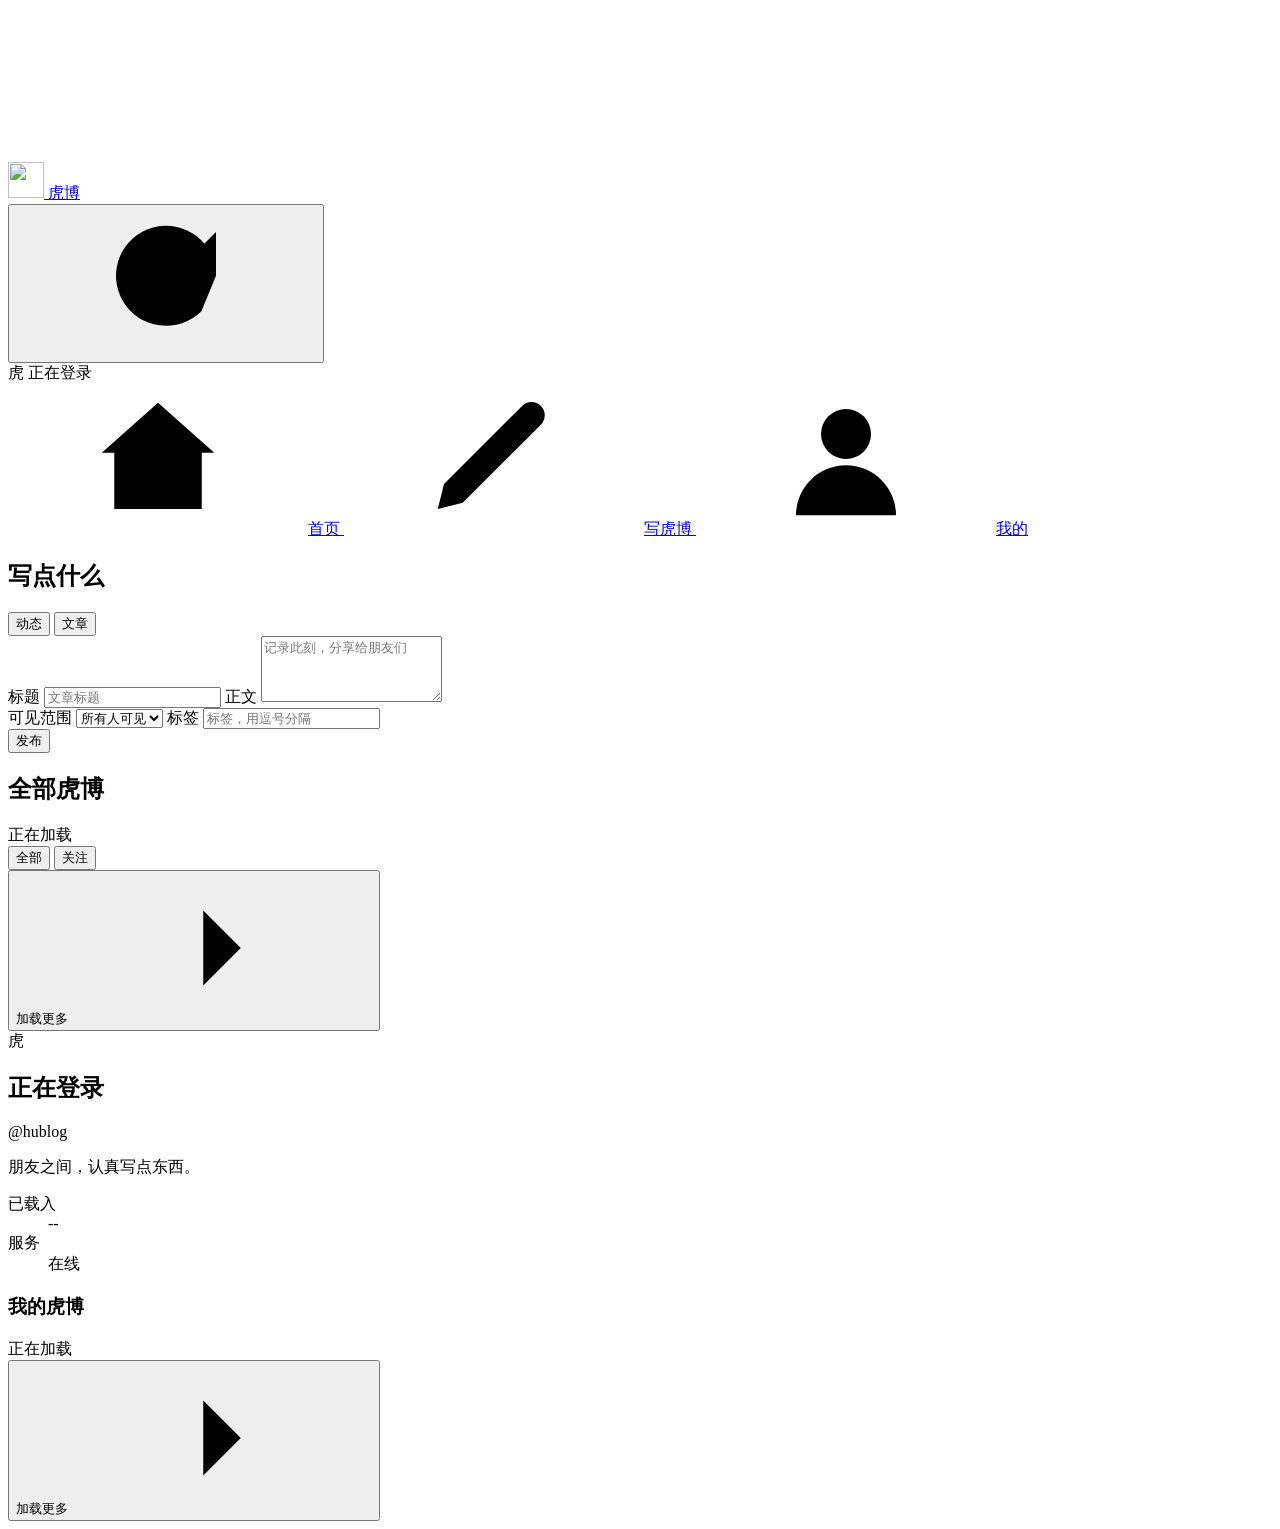
==== hublog/app/static/index.html @ 8e7001aa "Hublog第一版" ====
<!doctype html>
<html lang="zh-CN">
<head>
  <meta charset="utf-8">
  <meta name="viewport" content="width=device-width, initial-scale=1">
  <meta name="theme-color" content="#c43d3d">
  <title>虎博</title>
  <link rel="icon" href="/assets/hublog-mark-v10-cat-mouth-no-whiskers.svg?v=20260817-14" type="image/svg+xml">
  <link rel="stylesheet" href="/assets/styles.css?v=20260818-3">
  <script src="/assets/app.js?v=20260818-3" defer></script>
</head>
<body>
  <svg class="icon-sprite" aria-hidden="true">
    <symbol id="icon-home" viewBox="0 0 24 24"><path d="m3 11 9-8 9 8"/><path d="M5 10v10h14V10"/><path d="M9 20v-6h6v6"/></symbol>
    <symbol id="icon-pen" viewBox="0 0 24 24"><path d="M12 20h9"/><path d="M16.5 3.5a2.12 2.12 0 0 1 3 3L7 19l-4 1 1-4Z"/></symbol>
    <symbol id="icon-user" viewBox="0 0 24 24"><circle cx="12" cy="8" r="4"/><path d="M4 21a8 8 0 0 1 16 0"/></symbol>
    <symbol id="icon-refresh" viewBox="0 0 24 24"><path d="M20 11a8 8 0 1 0-2.34 5.66"/><path d="M20 4v7h-7"/></symbol>
    <symbol id="icon-trash" viewBox="0 0 24 24"><path d="M3 6h18"/><path d="M8 6V4h8v2"/><path d="m19 6-1 14H6L5 6"/><path d="M10 11v5M14 11v5"/></symbol>
    <symbol id="icon-chevron" viewBox="0 0 24 24"><path d="m9 18 6-6-6-6"/></symbol>
    <symbol id="icon-comment" viewBox="0 0 24 24"><path d="M21 15a4 4 0 0 1-4 4H8l-5 3V7a4 4 0 0 1 4-4h10a4 4 0 0 1 4 4Z"/></symbol>
    <symbol id="icon-send" viewBox="0 0 24 24"><path d="m22 2-7 20-4-9-9-4Z"/><path d="M22 2 11 13"/></symbol>
    <symbol id="icon-reply" viewBox="0 0 24 24"><path d="m9 17-5-5 5-5"/><path d="M4 12h10a6 6 0 0 1 6 6v2"/></symbol>
    <symbol id="icon-x" viewBox="0 0 24 24"><path d="M6 6l12 12M18 6 6 18"/></symbol>
  </svg>

  <header class="topbar">
    <div class="topbar-inner">
      <a class="brand" href="/" aria-label="虎博首页">
        <img src="/assets/hublog-mark-v10-cat-mouth-no-whiskers.svg?v=20260817-14" alt="" width="36" height="36">
        <span>虎博</span>
      </a>
      <div class="topbar-actions">
        <button class="icon-button" id="refresh-button" type="button" title="刷新动态" aria-label="刷新动态">
          <svg><use href="#icon-refresh"/></svg>
        </button>
        <div class="mini-profile" id="mini-profile" aria-live="polite">
          <span class="avatar avatar-small" id="header-avatar">虎</span>
          <span class="mini-profile-name" id="header-name">正在登录</span>
        </div>
      </div>
    </div>
  </header>

  <div class="app-shell">
    <nav class="side-nav" aria-label="主导航">
      <a class="nav-item is-active" href="#feed">
        <svg><use href="#icon-home"/></svg><span>首页</span>
      </a>
      <a class="nav-item" href="#composer">
        <svg><use href="#icon-pen"/></svg><span>写虎博</span>
      </a>
      <a class="nav-item" href="#profile">
        <svg><use href="#icon-user"/></svg><span>我的</span>
      </a>
    </nav>

    <main class="main-column" id="feed">
      <section class="composer" id="composer" aria-labelledby="composer-title">
        <div class="section-heading">
          <h1 id="composer-title">写点什么</h1>
          <div class="segmented" role="group" aria-label="内容类型">
            <button class="segment is-active" type="button" data-mode="short">动态</button>
            <button class="segment" type="button" data-mode="article">文章</button>
          </div>
        </div>
        <form id="compose-form">
          <label class="sr-only" for="post-title">标题</label>
          <input class="title-input is-hidden" id="post-title" name="title" maxlength="300" placeholder="文章标题">
          <label class="sr-only" for="post-content">正文</label>
          <textarea id="post-content" name="content" maxlength="200000" rows="4" placeholder="记录此刻，分享给朋友们" required></textarea>
          <div class="composer-footer">
            <div class="composer-options">
              <label class="select-wrap">
                <span class="sr-only">可见范围</span>
                <select id="post-visibility" name="visibility">
                  <option value="public">所有人可见</option>
                  <option value="followers">仅关注者</option>
                  <option value="private">仅自己</option>
                </select>
              </label>
              <label class="sr-only" for="post-tags">标签</label>
              <input class="tags-input" id="post-tags" name="tags" maxlength="240" placeholder="标签，用逗号分隔">
            </div>
            <button class="primary-button" id="publish-button" type="submit">发布</button>
          </div>
        </form>
      </section>

      <section class="feed-section" aria-labelledby="feed-title">
        <div class="feed-heading">
          <div class="feed-heading-main">
            <h2 id="feed-title">全部虎博</h2>
            <span id="feed-status" role="status">正在加载</span>
          </div>
          <div class="feed-tabs" role="tablist" aria-label="虎博动态范围">
            <button class="feed-tab is-active" type="button" role="tab" aria-selected="true" data-feed-scope="all">全部</button>
            <button class="feed-tab" type="button" role="tab" aria-selected="false" data-feed-scope="following">关注</button>
          </div>
        </div>
        <div class="feed-list" id="feed-list" aria-live="polite"></div>
        <div class="load-more-wrap">
          <button class="secondary-button is-hidden" id="load-more" type="button">
            加载更多
            <svg><use href="#icon-chevron"/></svg>
          </button>
        </div>
      </section>
    </main>

    <aside class="profile-panel" id="profile" aria-labelledby="profile-name">
      <div class="profile-summary">
        <div class="profile-identity">
          <span class="avatar avatar-large" id="profile-avatar">虎</span>
          <div>
            <h2 id="profile-name">正在登录</h2>
            <p id="profile-username">@hublog</p>
          </div>
        </div>
        <p class="profile-bio" id="profile-bio">朋友之间，认真写点东西。</p>
        <dl class="profile-stats">
          <div><dt>已载入</dt><dd id="loaded-count">--</dd></div>
          <div><dt>服务</dt><dd class="service-state"><span></span>在线</dd></div>
        </dl>
      </div>
      <section class="profile-posts" aria-labelledby="profile-posts-title">
        <div class="feed-heading">
          <h3 id="profile-posts-title">我的虎博</h3>
          <span id="profile-feed-status" role="status">正在加载</span>
        </div>
        <div class="feed-list" id="profile-feed-list" aria-live="polite"></div>
        <div class="load-more-wrap">
          <button class="secondary-button is-hidden" id="profile-load-more" type="button">
            加载更多
            <svg><use href="#icon-chevron"/></svg>
          </button>
        </div>
      </section>
    </aside>
  </div>

  <div class="toast" id="toast" role="status" aria-live="polite"></div>
</body>
</html>
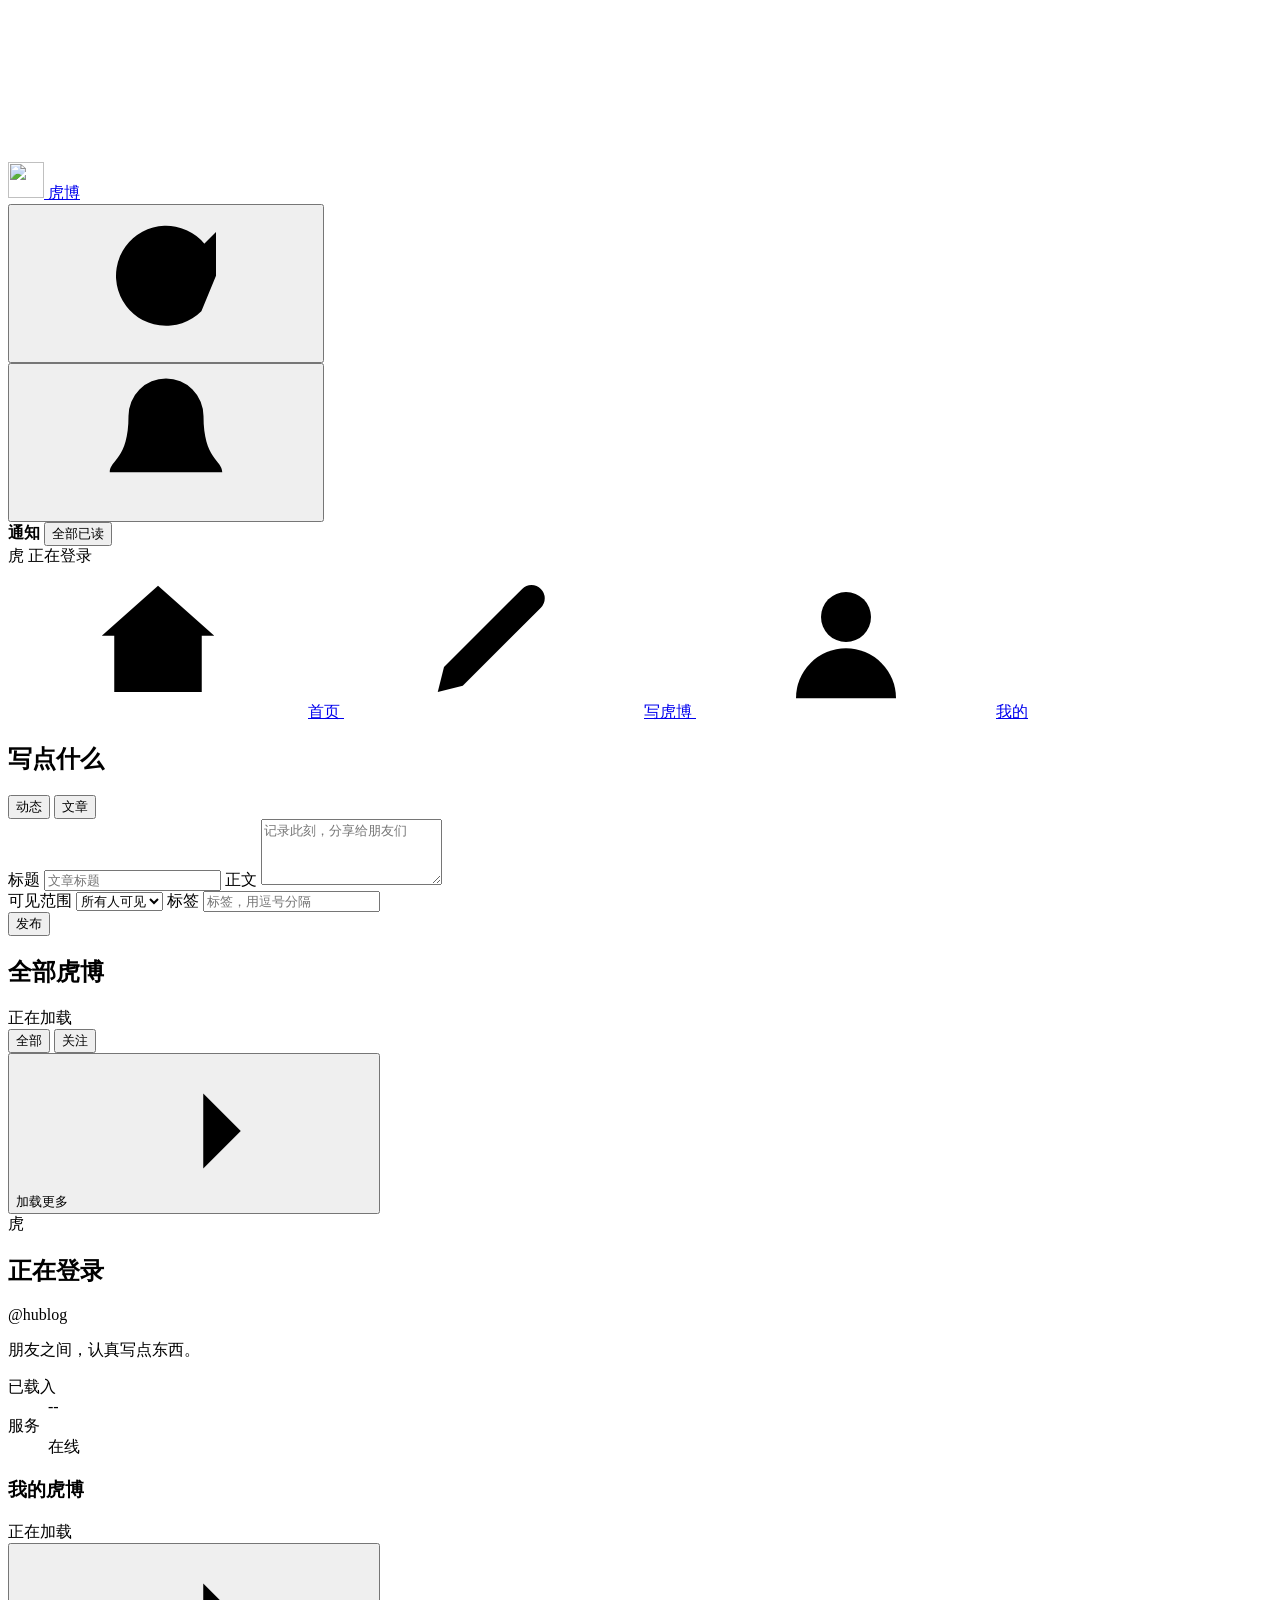
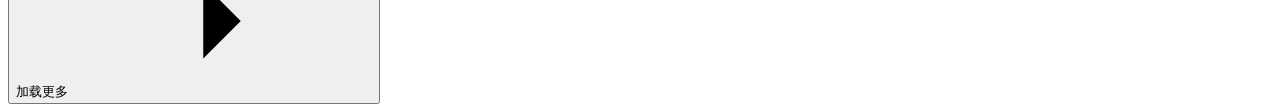
==== commit 787a3e06: "Hublog第一版" ====
--- a/hublog/app/static/index.html
+++ b/hublog/app/static/index.html
@@ -6,8 +6,8 @@
   <meta name="theme-color" content="#c43d3d">
   <title>虎博</title>
   <link rel="icon" href="/assets/hublog-mark-v10-cat-mouth-no-whiskers.svg?v=20260817-14" type="image/svg+xml">
-  <link rel="stylesheet" href="/assets/styles.css?v=20260818-3">
-  <script src="/assets/app.js?v=20260818-3" defer></script>
+  <link rel="stylesheet" href="/assets/styles.css?v=20260818-4">
+  <script src="/assets/app.js?v=20260818-4" defer></script>
 </head>
 <body>
   <svg class="icon-sprite" aria-hidden="true">
@@ -15,6 +15,7 @@
     <symbol id="icon-pen" viewBox="0 0 24 24"><path d="M12 20h9"/><path d="M16.5 3.5a2.12 2.12 0 0 1 3 3L7 19l-4 1 1-4Z"/></symbol>
     <symbol id="icon-user" viewBox="0 0 24 24"><circle cx="12" cy="8" r="4"/><path d="M4 21a8 8 0 0 1 16 0"/></symbol>
     <symbol id="icon-refresh" viewBox="0 0 24 24"><path d="M20 11a8 8 0 1 0-2.34 5.66"/><path d="M20 4v7h-7"/></symbol>
+    <symbol id="icon-bell" viewBox="0 0 24 24"><path d="M18 8a6 6 0 0 0-12 0c0 7-3 7-3 9h18c0-2-3-2-3-9"/><path d="M10 21h4"/></symbol>
     <symbol id="icon-trash" viewBox="0 0 24 24"><path d="M3 6h18"/><path d="M8 6V4h8v2"/><path d="m19 6-1 14H6L5 6"/><path d="M10 11v5M14 11v5"/></symbol>
     <symbol id="icon-chevron" viewBox="0 0 24 24"><path d="m9 18 6-6-6-6"/></symbol>
     <symbol id="icon-comment" viewBox="0 0 24 24"><path d="M21 15a4 4 0 0 1-4 4H8l-5 3V7a4 4 0 0 1 4-4h10a4 4 0 0 1 4 4Z"/></symbol>
@@ -33,6 +34,20 @@
         <button class="icon-button" id="refresh-button" type="button" title="刷新动态" aria-label="刷新动态">
           <svg><use href="#icon-refresh"/></svg>
         </button>
+        <div class="notification-wrap" id="notification-wrap">
+          <button class="icon-button notification-button" id="notifications-button" type="button" title="通知" aria-label="通知" aria-controls="notifications-panel" aria-expanded="false">
+            <svg><use href="#icon-bell"/></svg>
+            <span class="notification-badge is-hidden" id="notifications-badge" aria-live="polite"></span>
+          </button>
+          <section class="notifications-panel is-hidden" id="notifications-panel" aria-label="通知">
+            <div class="notifications-heading">
+              <strong>通知</strong>
+              <button class="notifications-mark-all" id="notifications-mark-all" type="button">全部已读</button>
+            </div>
+            <div class="notifications-status" id="notifications-status" role="status"></div>
+            <div class="notifications-list" id="notifications-list" aria-live="polite"></div>
+          </section>
+        </div>
         <div class="mini-profile" id="mini-profile" aria-live="polite">
           <span class="avatar avatar-small" id="header-avatar">虎</span>
           <span class="mini-profile-name" id="header-name">正在登录</span>
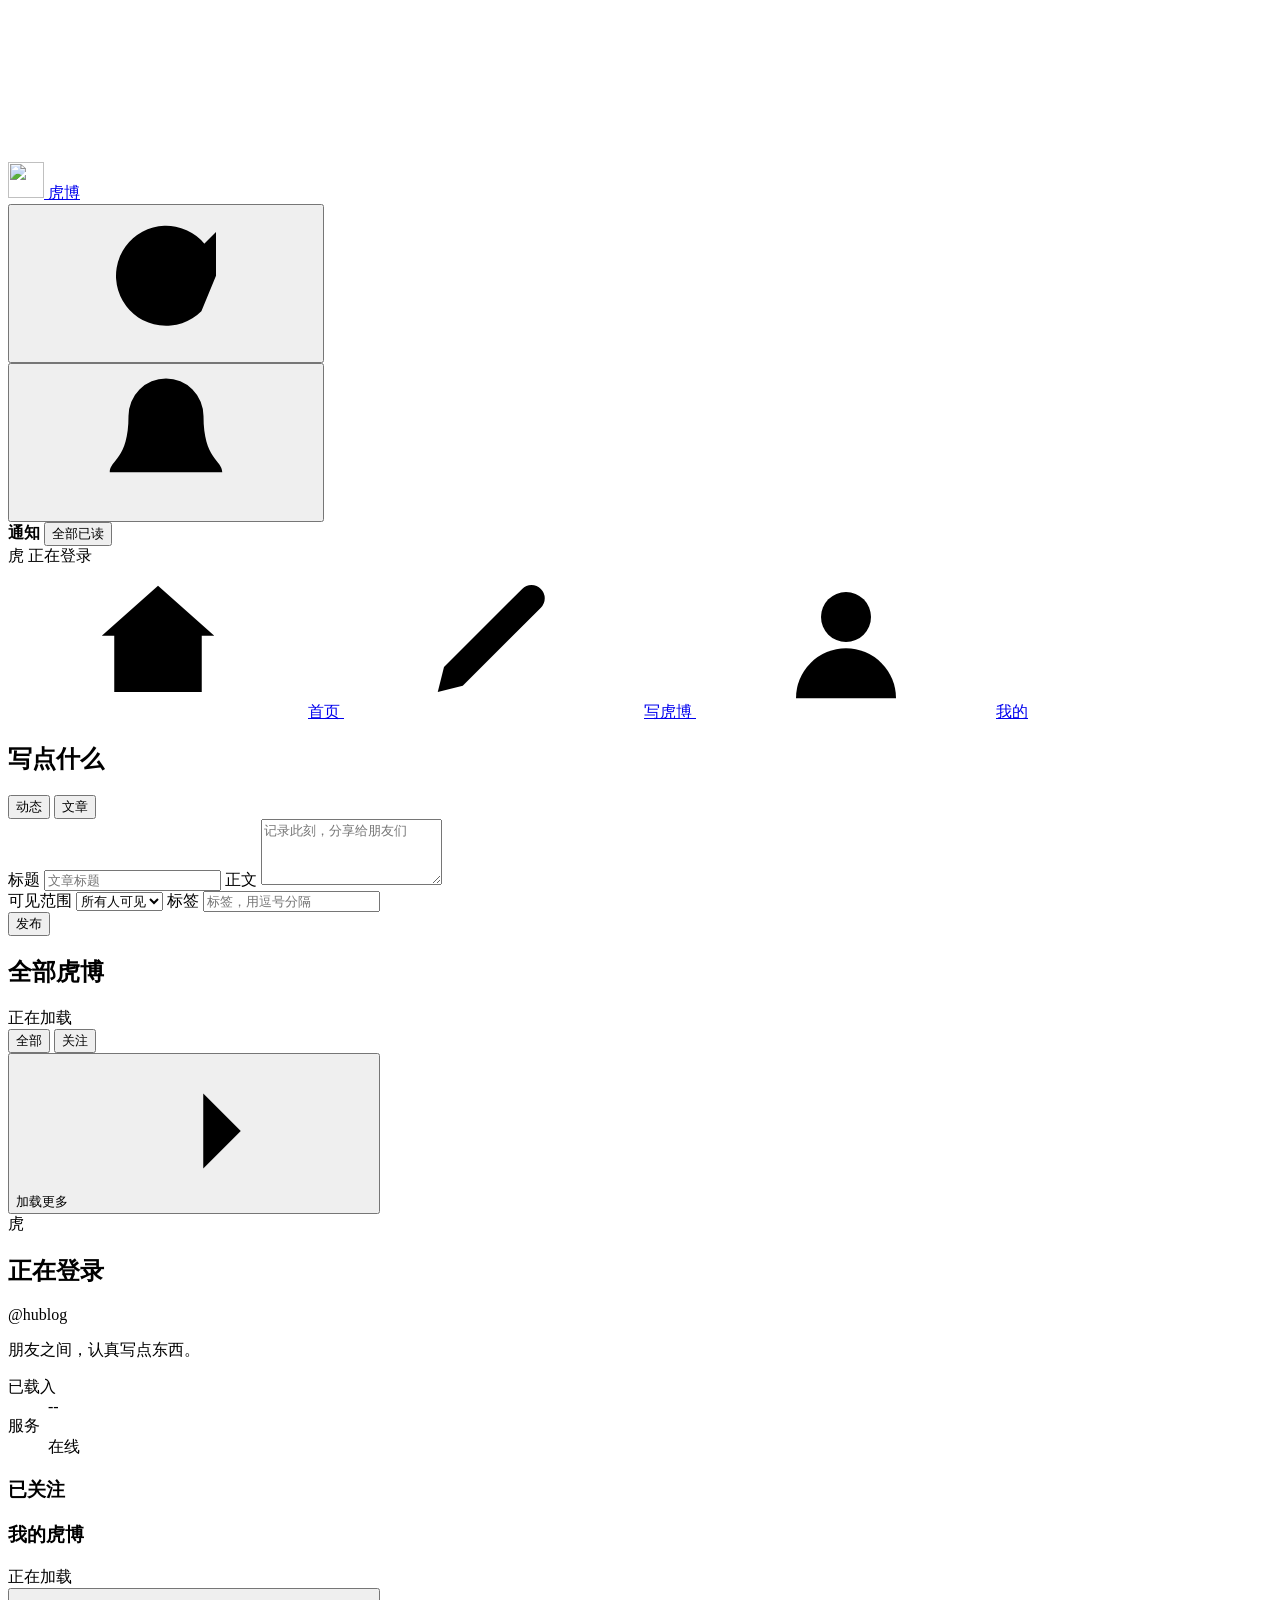
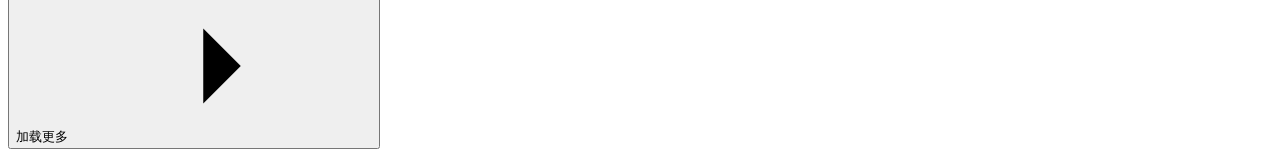
==== commit 3f2face9: "hublog新添发博者名称跳转个人页和我的页关注标签" ====
--- a/hublog/app/static/index.html
+++ b/hublog/app/static/index.html
@@ -137,6 +137,13 @@
           <div><dt>服务</dt><dd class="service-state"><span></span>在线</dd></div>
         </dl>
       </div>
+      <section class="following-section" id="following-section" aria-labelledby="following-title">
+        <div class="following-heading">
+          <h3 id="following-title">已关注</h3>
+          <span id="following-status" role="status"></span>
+        </div>
+        <div class="following-list" id="following-list" aria-live="polite"></div>
+      </section>
       <section class="profile-posts" aria-labelledby="profile-posts-title">
         <div class="feed-heading">
           <h3 id="profile-posts-title">我的虎博</h3>
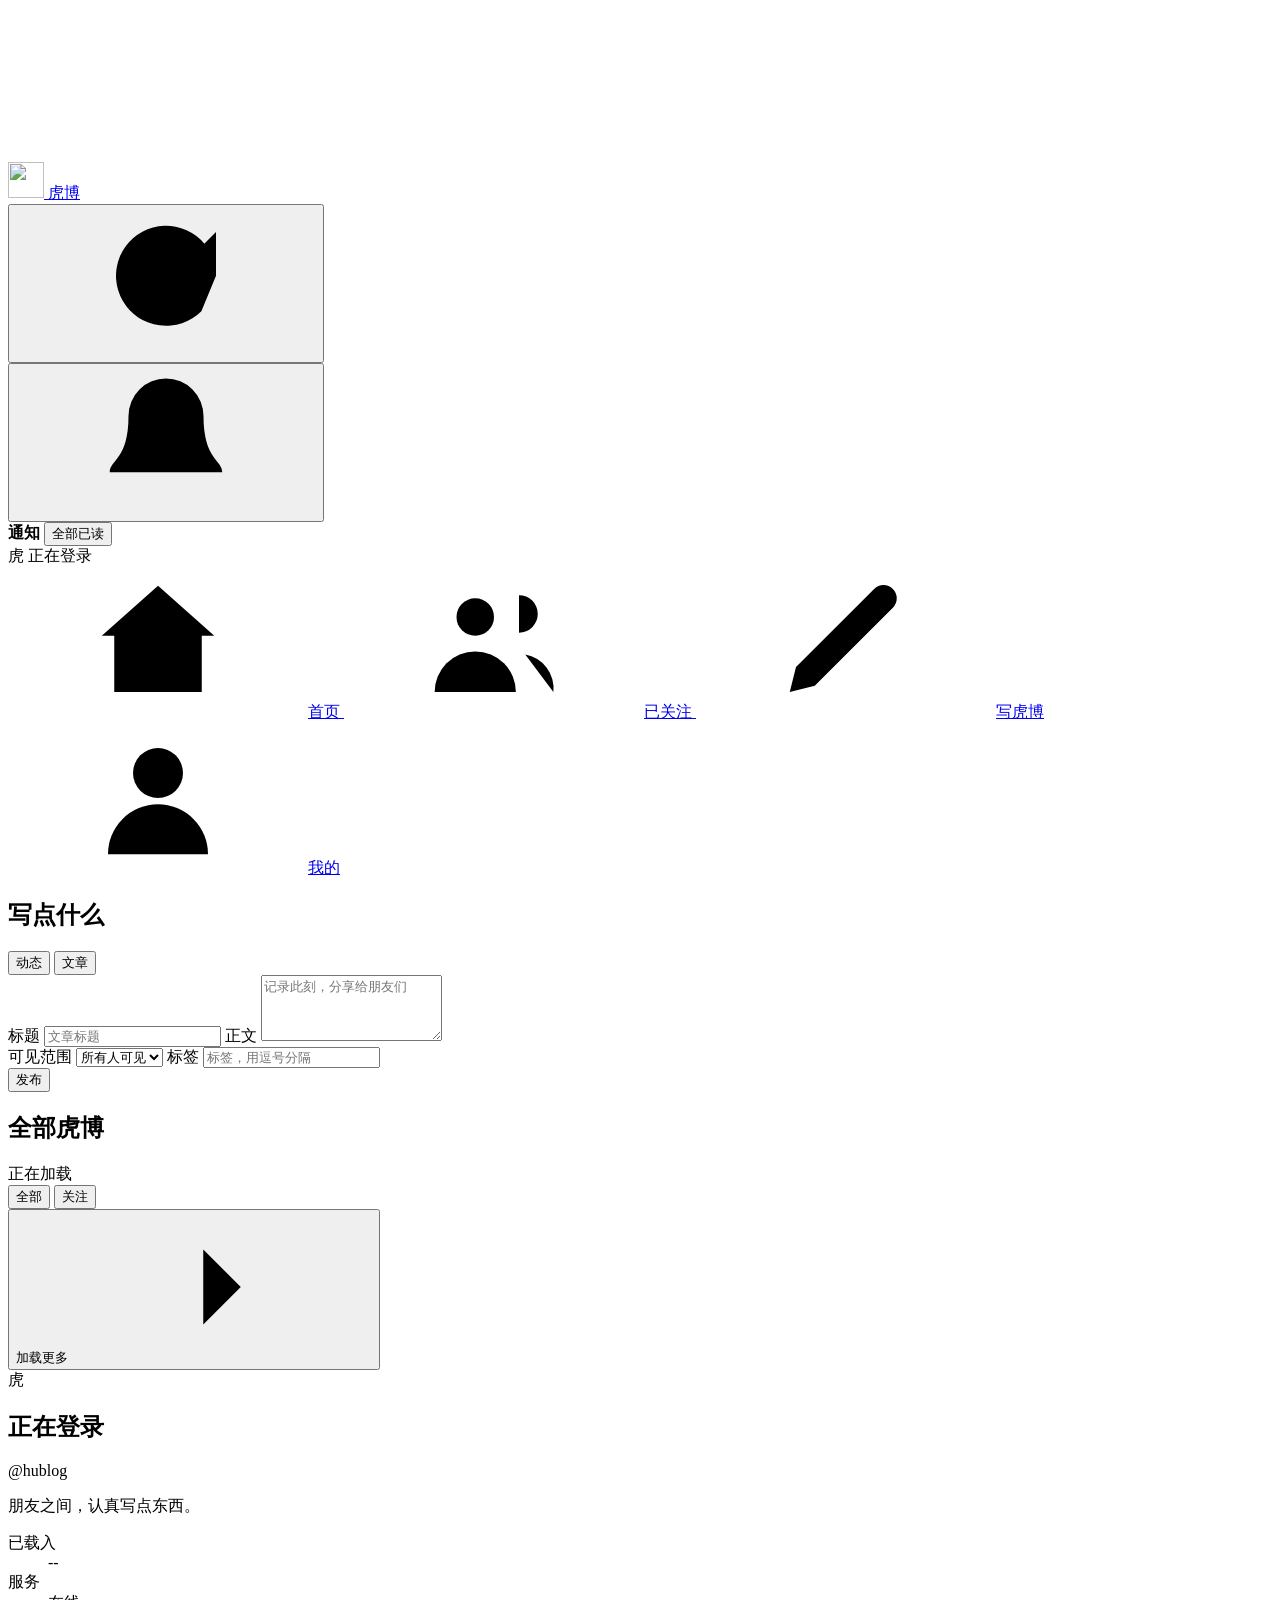
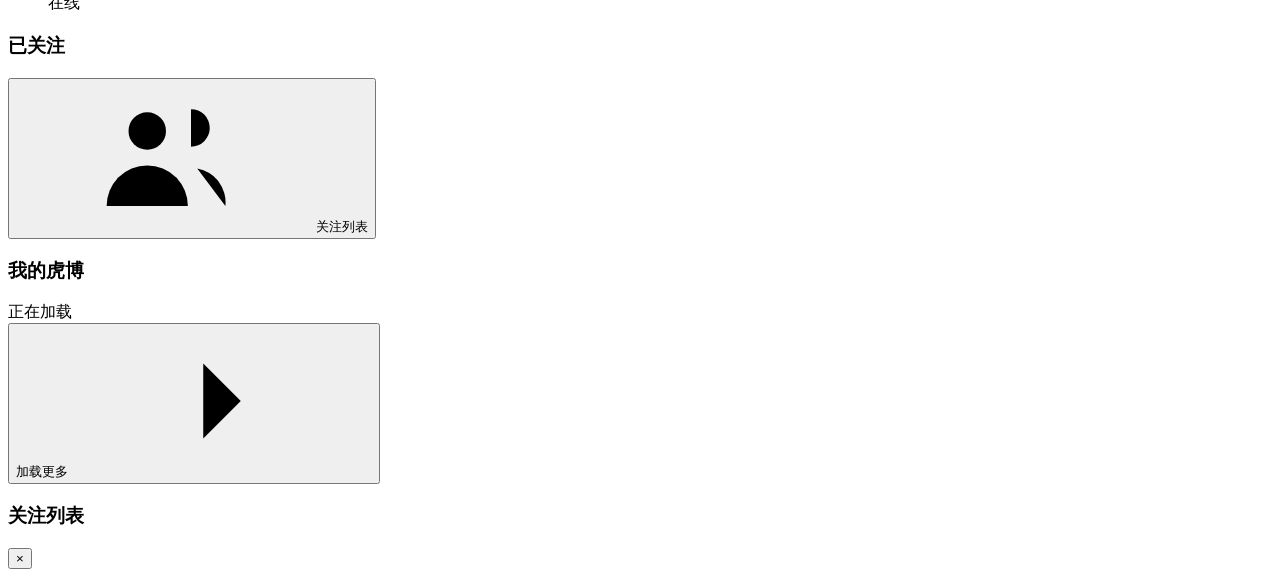
==== commit 81e5d6da: "hublog新添发博者名称跳转个人页和我的页关注标签" ====
--- a/hublog/app/static/index.html
+++ b/hublog/app/static/index.html
@@ -6,14 +6,15 @@
   <meta name="theme-color" content="#c43d3d">
   <title>虎博</title>
   <link rel="icon" href="/assets/hublog-mark-v10-cat-mouth-no-whiskers.svg?v=20260817-14" type="image/svg+xml">
-  <link rel="stylesheet" href="/assets/styles.css?v=20260818-4">
-  <script src="/assets/app.js?v=20260818-4" defer></script>
+  <link rel="stylesheet" href="/assets/styles.css?v=20260828-1">
+  <script src="/assets/app.js?v=20260828-1" defer></script>
 </head>
 <body>
   <svg class="icon-sprite" aria-hidden="true">
     <symbol id="icon-home" viewBox="0 0 24 24"><path d="m3 11 9-8 9 8"/><path d="M5 10v10h14V10"/><path d="M9 20v-6h6v6"/></symbol>
     <symbol id="icon-pen" viewBox="0 0 24 24"><path d="M12 20h9"/><path d="M16.5 3.5a2.12 2.12 0 0 1 3 3L7 19l-4 1 1-4Z"/></symbol>
     <symbol id="icon-user" viewBox="0 0 24 24"><circle cx="12" cy="8" r="4"/><path d="M4 21a8 8 0 0 1 16 0"/></symbol>
+    <symbol id="icon-users" viewBox="0 0 24 24"><circle cx="9" cy="8" r="3"/><path d="M2.5 20a6.5 6.5 0 0 1 13 0"/><path d="M16 4.5a3 3 0 0 1 0 6M17 14a5.5 5.5 0 0 1 4.5 6"/></symbol>
     <symbol id="icon-refresh" viewBox="0 0 24 24"><path d="M20 11a8 8 0 1 0-2.34 5.66"/><path d="M20 4v7h-7"/></symbol>
     <symbol id="icon-bell" viewBox="0 0 24 24"><path d="M18 8a6 6 0 0 0-12 0c0 7-3 7-3 9h18c0-2-3-2-3-9"/><path d="M10 21h4"/></symbol>
     <symbol id="icon-trash" viewBox="0 0 24 24"><path d="M3 6h18"/><path d="M8 6V4h8v2"/><path d="m19 6-1 14H6L5 6"/><path d="M10 11v5M14 11v5"/></symbol>
@@ -60,6 +61,9 @@
     <nav class="side-nav" aria-label="主导航">
       <a class="nav-item is-active" href="#feed">
         <svg><use href="#icon-home"/></svg><span>首页</span>
+      </a>
+      <a class="nav-item" href="#following">
+        <svg><use href="#icon-users"/></svg><span>已关注</span>
       </a>
       <a class="nav-item" href="#composer">
         <svg><use href="#icon-pen"/></svg><span>写虎博</span>
@@ -137,13 +141,15 @@
           <div><dt>服务</dt><dd class="service-state"><span></span>在线</dd></div>
         </dl>
       </div>
-      <section class="following-section" id="following-section" aria-labelledby="following-title">
-        <div class="following-heading">
-          <h3 id="following-title">已关注</h3>
-          <span id="following-status" role="status"></span>
+      <div class="following-page-toolbar is-hidden" id="following-page-toolbar">
+        <div>
+          <h3 id="following-page-title">已关注</h3>
+          <span id="following-page-status" role="status"></span>
         </div>
-        <div class="following-list" id="following-list" aria-live="polite"></div>
-      </section>
+        <button class="secondary-button" id="following-open-button" type="button">
+          <svg><use href="#icon-users"/></svg><span>关注列表</span>
+        </button>
+      </div>
       <section class="profile-posts" aria-labelledby="profile-posts-title">
         <div class="feed-heading">
           <h3 id="profile-posts-title">我的虎博</h3>
@@ -160,6 +166,20 @@
     </aside>
   </div>
 
+  <div class="following-modal is-hidden" id="following-modal" role="dialog" aria-modal="true" aria-labelledby="following-dialog-title">
+    <div class="following-modal-backdrop" data-following-close></div>
+    <section class="following-dialog">
+      <div class="following-heading">
+        <h3 id="following-dialog-title">关注列表</h3>
+        <div class="following-heading-actions">
+          <span id="following-status" role="status"></span>
+          <button class="icon-button" type="button" aria-label="关闭关注列表" title="关闭" data-following-close>&times;</button>
+        </div>
+      </div>
+      <div class="following-list" id="following-list" aria-live="polite"></div>
+    </section>
+  </div>
+
   <div class="toast" id="toast" role="status" aria-live="polite"></div>
 </body>
 </html>
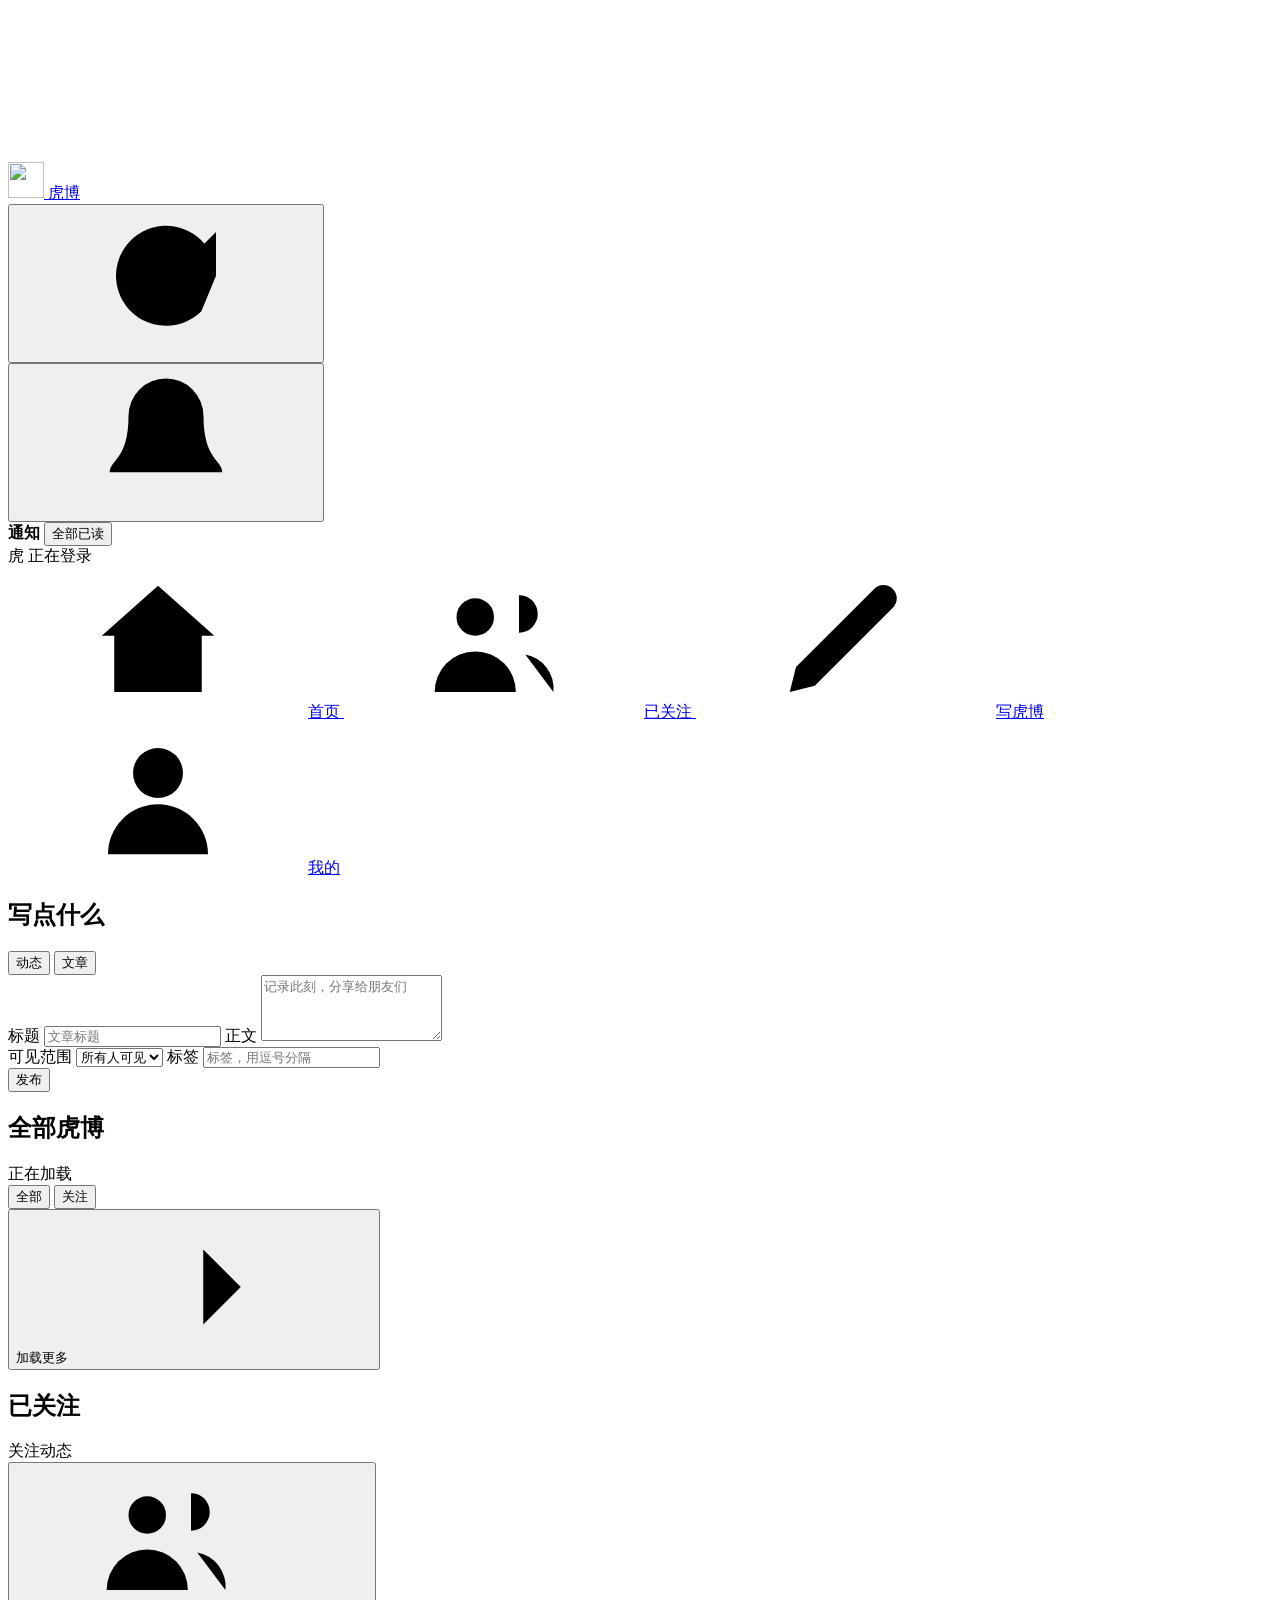
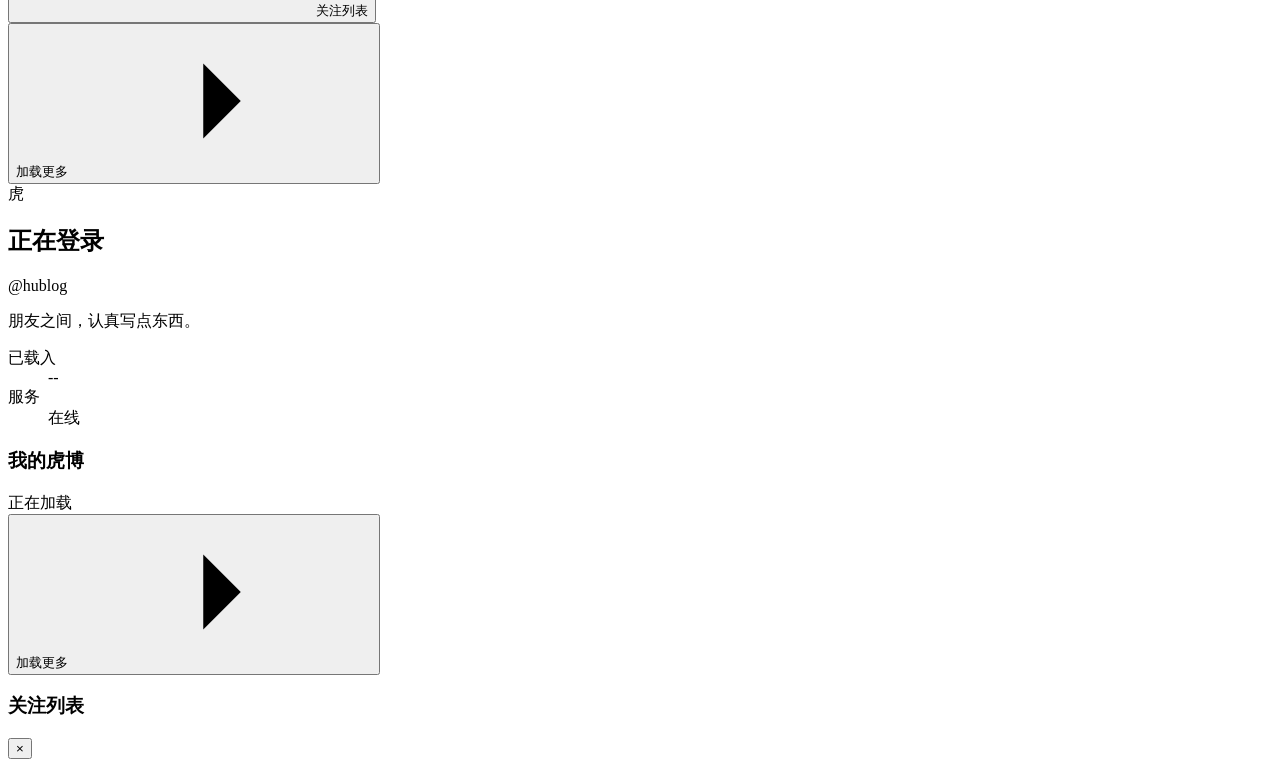
==== commit 312a0a4c: "hublog新添发博者名称跳转个人页和我的页关注标签" ====
--- a/hublog/app/static/index.html
+++ b/hublog/app/static/index.html
@@ -124,6 +124,25 @@
           </button>
         </div>
       </section>
+
+      <section class="following-page" id="following-page" aria-labelledby="following-page-title">
+        <div class="following-page-toolbar" id="following-page-toolbar">
+          <div>
+            <h2 id="following-page-title">已关注</h2>
+            <span id="following-page-status" role="status">关注动态</span>
+          </div>
+          <button class="secondary-button" id="following-open-button" type="button">
+            <svg><use href="#icon-users"/></svg><span>关注列表</span>
+          </button>
+        </div>
+        <div class="feed-list" id="following-feed-list" aria-live="polite"></div>
+        <div class="load-more-wrap">
+          <button class="secondary-button is-hidden" id="following-load-more" type="button">
+            加载更多
+            <svg><use href="#icon-chevron"/></svg>
+          </button>
+        </div>
+      </section>
     </main>
 
     <aside class="profile-panel" id="profile" aria-labelledby="profile-name">
@@ -140,15 +159,6 @@
           <div><dt>已载入</dt><dd id="loaded-count">--</dd></div>
           <div><dt>服务</dt><dd class="service-state"><span></span>在线</dd></div>
         </dl>
-      </div>
-      <div class="following-page-toolbar is-hidden" id="following-page-toolbar">
-        <div>
-          <h3 id="following-page-title">已关注</h3>
-          <span id="following-page-status" role="status"></span>
-        </div>
-        <button class="secondary-button" id="following-open-button" type="button">
-          <svg><use href="#icon-users"/></svg><span>关注列表</span>
-        </button>
       </div>
       <section class="profile-posts" aria-labelledby="profile-posts-title">
         <div class="feed-heading">
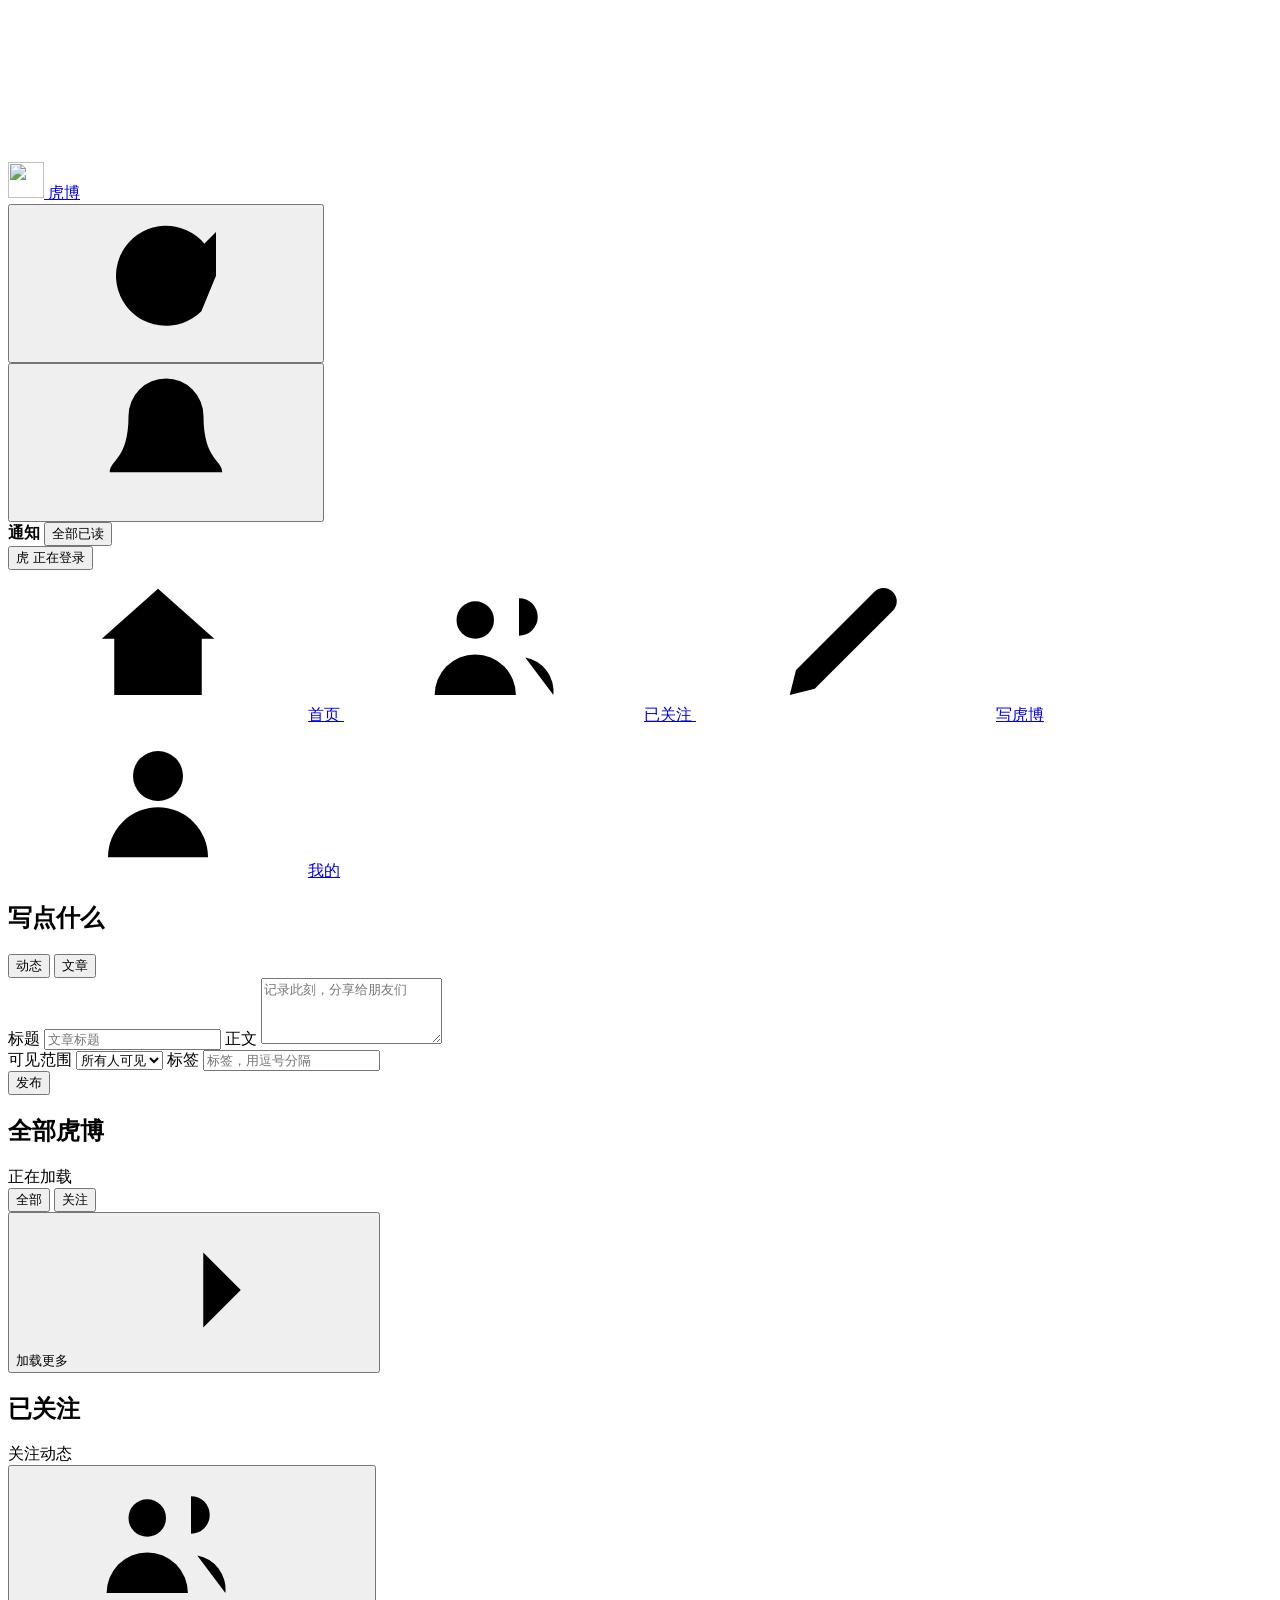
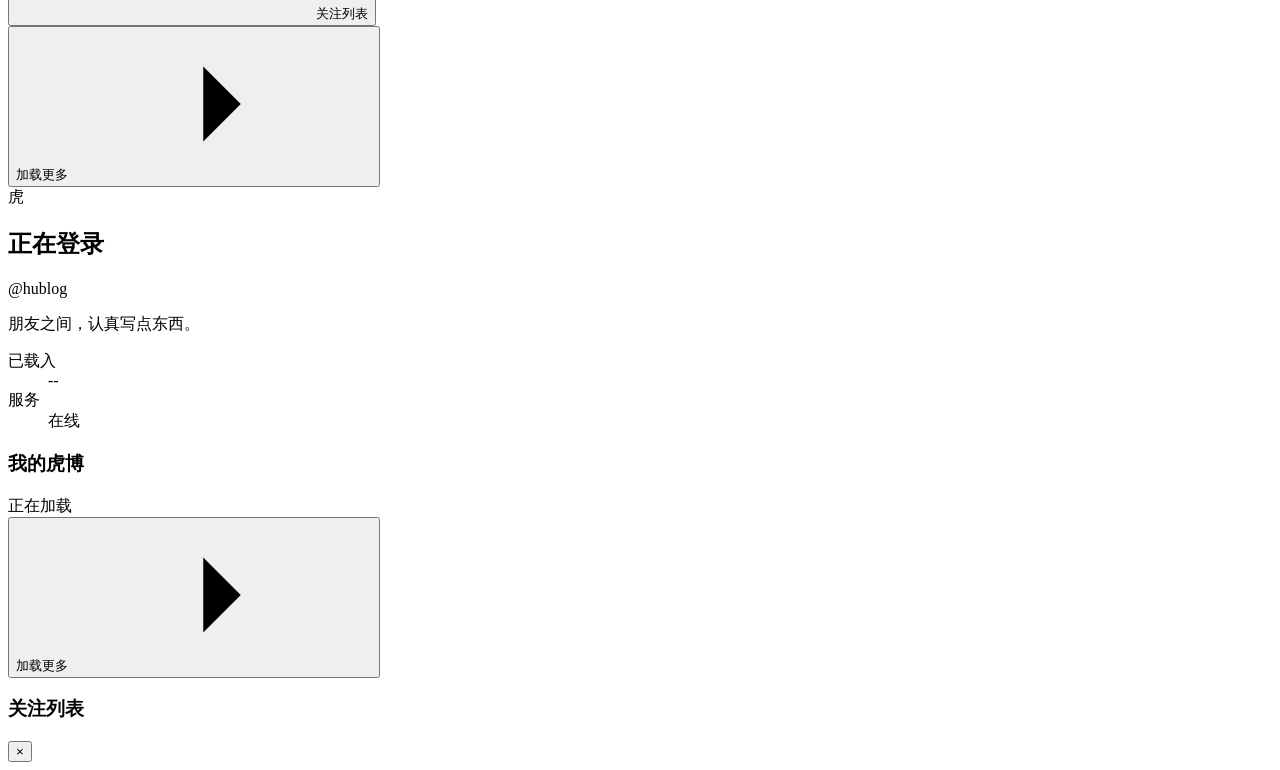
==== commit bb188f64: "hublog添加登出按钮" ====
--- a/hublog/app/static/index.html
+++ b/hublog/app/static/index.html
@@ -6,8 +6,8 @@
   <meta name="theme-color" content="#c43d3d">
   <title>虎博</title>
   <link rel="icon" href="/assets/hublog-mark-v10-cat-mouth-no-whiskers.svg?v=20260817-14" type="image/svg+xml">
-  <link rel="stylesheet" href="/assets/styles.css?v=20260828-1">
-  <script src="/assets/app.js?v=20260828-1" defer></script>
+  <link rel="stylesheet" href="/assets/styles.css?v=20260910-logout">
+  <script src="/assets/app.js?v=20260910-logout" defer></script>
 </head>
 <body>
   <svg class="icon-sprite" aria-hidden="true">
@@ -20,6 +20,7 @@
     <symbol id="icon-trash" viewBox="0 0 24 24"><path d="M3 6h18"/><path d="M8 6V4h8v2"/><path d="m19 6-1 14H6L5 6"/><path d="M10 11v5M14 11v5"/></symbol>
     <symbol id="icon-chevron" viewBox="0 0 24 24"><path d="m9 18 6-6-6-6"/></symbol>
     <symbol id="icon-comment" viewBox="0 0 24 24"><path d="M21 15a4 4 0 0 1-4 4H8l-5 3V7a4 4 0 0 1 4-4h10a4 4 0 0 1 4 4Z"/></symbol>
+    <symbol id="icon-share" viewBox="0 0 24 24"><circle cx="18" cy="5" r="2.5"/><circle cx="6" cy="12" r="2.5"/><circle cx="18" cy="19" r="2.5"/><path d="m8.2 10.8 7.6-4.5M8.2 13.2l7.6 4.5"/></symbol>
     <symbol id="icon-send" viewBox="0 0 24 24"><path d="m22 2-7 20-4-9-9-4Z"/><path d="M22 2 11 13"/></symbol>
     <symbol id="icon-reply" viewBox="0 0 24 24"><path d="m9 17-5-5 5-5"/><path d="M4 12h10a6 6 0 0 1 6 6v2"/></symbol>
     <symbol id="icon-x" viewBox="0 0 24 24"><path d="M6 6l12 12M18 6 6 18"/></symbol>
@@ -49,9 +50,15 @@
             <div class="notifications-list" id="notifications-list" aria-live="polite"></div>
           </section>
         </div>
-        <div class="mini-profile" id="mini-profile" aria-live="polite">
+        <div class="account-wrap" id="account-wrap">
+        <button class="mini-profile account-trigger" id="mini-profile" type="button" aria-label="账号菜单" aria-controls="account-panel" aria-expanded="false">
           <span class="avatar avatar-small" id="header-avatar">虎</span>
           <span class="mini-profile-name" id="header-name">正在登录</span>
+        </button>
+        <div class="account-panel" id="account-panel" hidden>
+          <a href="#profile" id="account-profile-link">我的主页</a>
+          <button type="button" id="logout-button">退出登录</button>
+        </div>
         </div>
       </div>
     </div>
